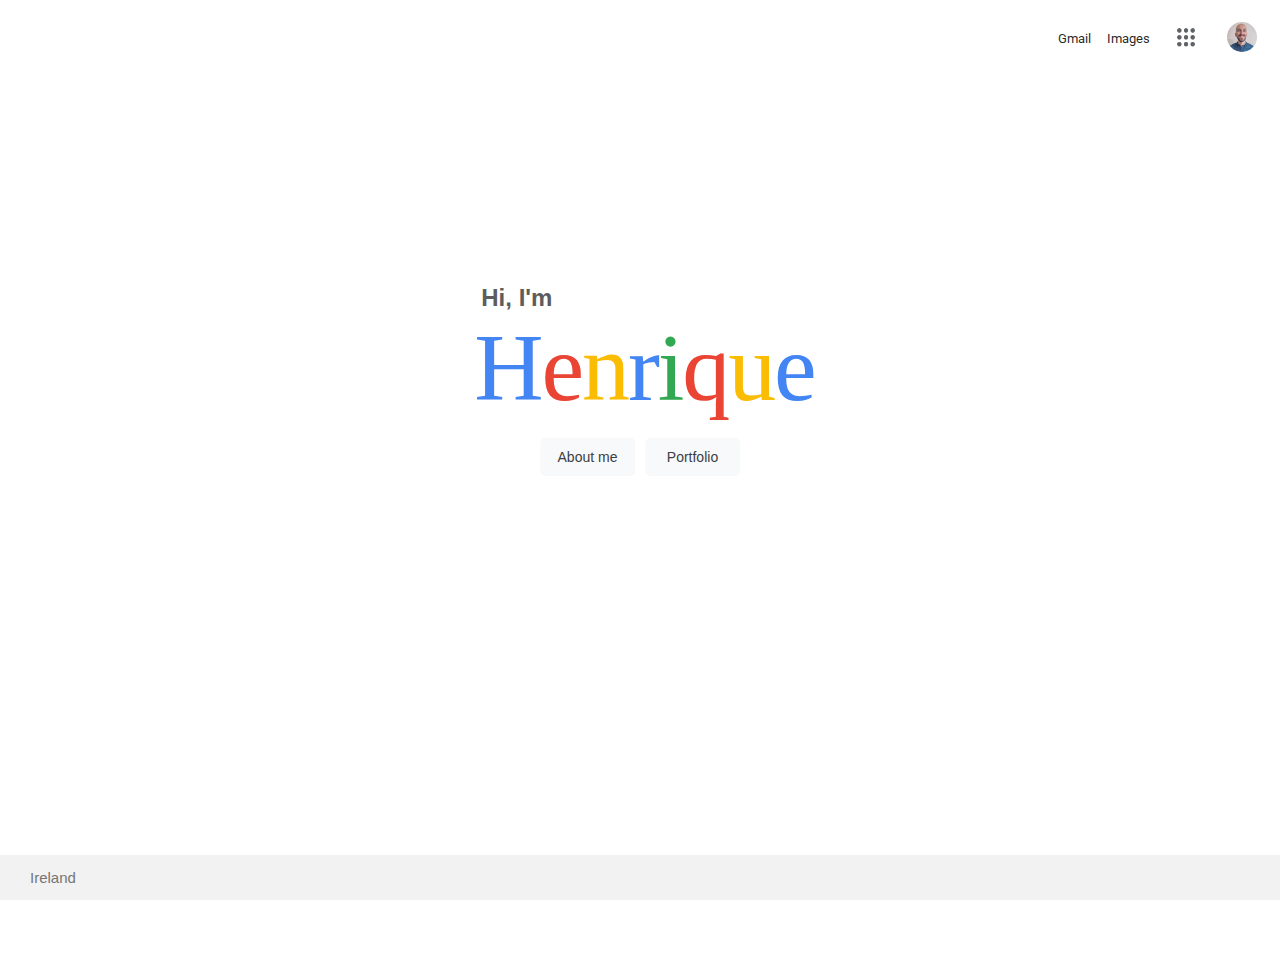
==== index.html @ d613e115 "Complete navbar for small screens on index page" ====
<!DOCTYPE html>
<html lang="en">
<head>
    <meta charset="UTF-8">
    <meta name="viewport" content="width=device-width, initial-scale=1.0">
    <meta http-equiv="X-UA-Compatible" content="ie=edge">
    <meta name="description" content="A website to show my coding abilities and creativity">
    <link rel="stylesheet" href="assets/css/style.css" type="text/css">
    <link rel="preconnect" href="https://fonts.gstatic.com">
    <link href="https://fonts.googleapis.com/css2?family=Roboto&display=swap" rel="stylesheet">
    <link rel="stylesheet" href="https://cdnjs.cloudflare.com/ajax/libs/font-awesome/5.15.1/css/all.min.css"  integrity="sha512-+4zCK9k+qNFUR5X+cKL9EIR+ZOhtIloNl9GIKS57V1MyNsYpYcUrUeQc9vNfzsWfV28IaLL3i96P9sdNyeRssA==" crossorigin="anonymous" type="text/css" />
    <title>Google CV</title>
</head>
<body>

    <div class="container-navbar">
        <div class="burguer">
            <div></div>
            <div></div>
            <div></div>
        </div>
        <ul>
            <li><a class="display-none-s" href="mailto:henrique.peeroni@gmail.com?subject=I want to hire you">Gmail</a></li>
            <li><a class="display-none-s" href="https://www.google.ie/imghp?hl=en&ogbl">Images</a></li>
            <li class="image-list"><a><img class="app-image" src="assets/media/apps.png" alt="Apps icon"></a></li>
            <li class="image-list"><a href=""><img class="profile-image" src="assets/media/profile.png" alt="Profile picture"></a></li>
        </ul>
    </div>

    <!-- Navbar smallscreens -->
    <nav class="navbar">
        <ul>
            <li>
                <a href="index.html">
                    <h3>
                        <span class="blue-letter">H</span>
                        <span class="red-letter">e</span>
                        <span class="yellow-letter">n</span>
                        <span class="blue-letter">r</span>
                        <span class="green-letter">i</span>
                        <span class="red-letter">q</span>
                        <span class="yellow-letter">u</span>
                        <span class="blue-letter">e</span>
                    </h3>
            </a>
            </li>
            <li>
                <button>
                    <img class="google-icon" src="assets/media/icons/google-icon.svg" alt="Profile Image">
                    Get the app</button>
            </li>
            <li><a href=""><i class="fas fa-home"></i>Home</a></li>
            <li><a href=""><i class="fas fa-history"></i>Search History</a></li>
            <li><a href=""><i class="fas fa-bookmark"></i>Collections</a></li>
            <li><a href=""><i class="fas fa-cog"></i>Settings</a></li>
            <li><a href=""><i class="fas fa-user-shield"></i>Your data in Search</a></li>
            <li><a href=""><i class="fas fa-eye-slash"></i>Hide explicit results</a></li>
            <li><a href=""><i class="fas fa-search"></i>How Search workd</a></li>
            <li><a href=""><i class="fas fa-question-circle"></i>Help</a></li>
            <li><i class="fas fa-exclamation-circle"></i><a href="mailto:henrique.peeroni@gmail.com?subject=Feedback about Google-CV website">Send feedback</a></li>
        </ul>

    </nav>

    <section>
        <div class="container-greeting">
            <div class="gretting">
                <div>
                    <h2>Hi, I'm</h2>
                    <h1>
                        <span class="blue-letter">H</span>
                        <span class="red-letter">e</span>
                        <span class="yellow-letter">n</span>
                        <span class="blue-letter">r</span>
                        <span class="green-letter">i</span>
                        <span class="red-letter">q</span>
                        <span class="yellow-letter">u</span>
                        <span class="blue-letter">e</span>
                    </h1>
                </div>
                <div class="container-buttons">
                    <a href="about.html">About me</a>
                    <a href="portfolio.html">Portfolio</a>
                </div>
            </div>
        </div>
    </section>

    <div class="modal-container">
        <div class="modal-icons">
            <!-- All the icons were took from https://www.flaticon.com/packs/google-2?k=1613335533292 -->
            <div>
                <img class="app-image" src="assets/media/profile.png" alt="Profile Image">
                <p>Account</p>
            </div>
            <div>
                <img src="assets/media/icons/search.svg" alt="Search Icon">
                <p>Search</p>
            </div>
            <div>
                <img src="assets/media/icons/business.svg" alt="Business Icon">
                <p>Business</p>
            </div>
            <div>
                <img src="assets/media/icons/maps.svg" alt="Maps Icon">
                <p>Maps</p>
            </div>
            <div>
                <img src="assets/media/icons/youtube.svg" alt="YouTube Icon">
                <p>YouTube</p>
            </div>
            <div>
                <img src="assets/media/icons/adwords.svg" alt="Adwords Icon">
                <p>Adwords</p>
            </div>
            <div>
                <img src="assets/media/icons/news.svg" alt="News Icon">
                <p>News</p>
            </div>
            <div>
                <img src="assets/media/icons/gmail.svg" alt="Gmail Icon">
                <p>Gmail</p>
            </div>
            <div>
                <img src="assets/media/icons/sheets.svg" alt="Sheets Icon">
                <p>Sheets</p>
            </div>
            <div>
                <img src="assets/media/icons/account.svg" alt="Contacts Icon">
                <p>Contacts</p>
            </div>
            <div>
                <img src="assets/media/icons/drive.svg" alt="Drive Icon">
                <p>Drive</p>
            </div>
            <div>
                <img src="assets/media/icons/calendar.svg" alt="Calender Icon">
                <p>Calender</p>
            </div>
            <div>
                <img src="assets/media/icons/translate.svg" alt="Translate Icon">
                <p>Translate</p>
            </div>
            <div>
                <img src="assets/media/icons/photos.svg" alt="Photos Icon">
                <p>Photos</p>
            </div>
            <div>
                <img src="assets/media/icons/slides.svg" alt="Slides Icon">
                <p>Slides</p>
            </div>
        </div>   
    </div>

    <footer>
        <div class="footer-container">
            <p>Ireland</p>
            <ul>
                <li><a href="https://github.com/henriqueperoni" target="_blank"><i class="fab fa-github"></i></a></li>
                <li><a href="https://www.linkedin.com/in/henriqueperoni/" target="_blank"><i class="fab fa-linkedin"></i></a></li>
            </ul>
        </div>
    </footer>

    <script src="assets/js/script.js"></script>
    
</body>
</html>
---- assets/css/style.css ----
* {
    margin: 0;
    padding: 0;
    box-sizing: border-box;
}

body {
    font-family: arial, sans-serif;
}

section {
    position: absolute;
    min-height: 100vh;
}

/*------ NAVBAR ------*/

.container-navbar {
    display: flex;
    justify-content: flex-end;
    align-items: center;
}

.container-navbar ul {
    display: flex;
    margin: 10px;
}

.container-navbar li {
    list-style: none;
    margin: 8px;
    display: flex;
    align-items: center;
}

.container-navbar a {
    text-decoration: none;
    font-family: 'Roboto', sans-serif;
    font-size: 13px;
    color: rgba(0,0,0,0.87);
}

.app-image {
    width: 20px;
    height: 20px;
    margin: 0 auto;
}

.profile-image {
    width: 30px;
    height: 30px;
    border-radius: 50%;
}

.container-navbar a:hover {
    text-decoration: underline;
}

.image-list,
.footer-container li {
    list-style: none;
    width: 40px;
    height: 40px;
    margin: 0 5px;
    display: flex;
    justify-content: center;
    align-items: center;
}

.image-list:hover,
.footer-container li:hover {
    background: rgba(129, 126, 126, 0.1);
    border-radius: 50%;
    cursor: pointer;
}

/*------ NAME SECTION ------*/
.container-greeting {
    position: relative;
    width: 100vw;
    height: 100vh;
}

.gretting {
    position: absolute;
    left: 50%;
    top: 30%;
    transform: translate(-50%, -30%);
}

.gretting h1 {
    width: fit-content;
    margin: 0 auto;
}

.gretting h2 {
    color: #5d5d5d;
    padding-left: 7px;
}

.gretting h1 span {
     letter-spacing: -11px;
     font-size: 6rem;
     font-family: Futura;
     font-weight: 300;
}

.blue-letter {
    color: #4285f3;
}

.red-letter {
    color: #ea4435;
}

.yellow-letter {
    color: #fbbd04;
}

.green-letter {
    color: #33a852;
}

.container-buttons {
    margin: 10px;
    display: flex;
    justify-content: center;
}

.container-buttons a {
    display: flex;
    justify-content: center;
    font-family: arial,sans-serif;
    font-size: 14px;
    background-color: #f8f9fa;
    color: #3c4043;
    margin: 5px;
    padding: 10px 15px;
    border: 1px solid #f8f9fa;
    border-radius: 5px;
    min-width: 95px;
    outline: none;
    text-decoration: none;
    cursor: pointer;
}

.container-buttons a:hover {
    border: 1px solid #d8d8d8;
    box-shadow: 0px 1px 2px 0px rgba(0,0,0,0.1)
}

/*------ FOOTER ------*/

footer {
    position: fixed;
    bottom: 0;
    background: #f2f2f2;
    height: 45px;
    width: 100%;
}

.footer-container {
    display: flex;
    justify-content: space-between;
    align-items: center;
    height: 100%;
    padding: 0 30px;
}

.footer-container p {
    color: #767676;
    font-size: 15px;
    font-weight: 300;
}

.footer-container ul {
    display: flex;
}

.footer-container li {
    list-style: none;
    width: 40px;
    height: 40px;
    display: flex;
    justify-content: center;
    align-items: center;
}

.footer-container a {
    text-decoration: none;
    font-size: 25px;
    color: #3c4043;
    margin: 5px;
}

/*------------ PORTFOLIO PAGE ------------*/
/*------ NAVBAR ------*/

header {
    margin-top: 10px;
}

.container-navbar > a {
     letter-spacing: -2px;
     font-family: Futura;
     position: absolute;
     left: 30px;
     text-decoration: none !important;
}

.fake-input {
    display: flex;
    justify-content: space-between;
    align-items: center;
    position: absolute;
    left: 170px;
    width: 700px;
    height: 45px;
    border: 1px solid #e1e4e7;
    border-radius: 25px;
}

.fake-input:hover {
    box-shadow: 0px 2px 5px 0px rgb(0 0 0 / 10%);
}

.fake-input p {
    padding-left: 25px;
}

.fake-input img {
    width: 15px;
    cursor: pointer;
}

.input-icons {
    display: flex;
    align-items: center;
    padding-right: 25px;
}

.input-icons * {
    margin-left: 16px;
}

.input-icons i {
    color: #80868a;
    font-size: 20px;
}

.bar {
    width: 1px !important;
    height: 22px;
}

.ruler {
    margin-bottom: -5px;
    border-bottom: 0.1em solid #eff0f1;
}

.ruler img {
    padding-left: 160px;
    margin-bottom: -5px;
}

/* Navbar small screens */

.navbar {
    position: absolute;
    top: 0;
    left: 0;
    height: 100vh;
    width: 280px;
    background: #fff;
    transform: translateX(-100%);
    z-index: 20;
    transition: transform 0.5s ease-in;
}

.nav-active {
    transform: translateX(0%);
}

.navbar h3 {
    letter-spacing: -2px;
    font-size: 1.3rem;
}

.navbar button {
    color: #fff;
    background: #1d72e7;
    height: 36px;
    width: 210px;
    border: none;
    border-radius: 24px;
    position: relative;
}

.google-icon {
    width: 24px;
    height: 24px;
    padding: 4px;
    background: #fff;
    border-radius: 50%;
    left: 5px;
    top: 50%;
    transform: translatey(-50%);
    position: absolute;
}

.navbar li {
    font-family: 'Roboto', sans-serif;
    font-size: 14px;
    color: #757575;
    padding: 12px;
}

.navbar li a {
    text-decoration: none;
    color: #757575;
}

.navbar i {
    font-size: 16px;
    padding-right: 17px;
}



/*------ PORTFOLIO RESULTS ------*/
.container-results {
    display: flex;
}

.search-results {
    padding-left: 180px;
}

.search-results > p {
    font-size: 14px;
    color: #70757a;
    padding: 18px 0;
}

.results-list {
    margin-bottom: 20px;
}

.results-list h4 {
    font-size: 14px;
    font-weight: 400;
    color: #202225;
    padding: 8px 0;
}

.results-list h3 {
    font-size: 20px;
    font-weight: 400;
    padding: 0;
}

.results-list p {
    color: #70757a;
    font-size: 14px;
    line-height: 18px;
    max-width: 560px;
    padding-top: 5px;
}
.results-box {
    width: 491px;
    height: fit-content;
    margin-left: 80px;
    border: 0.1em solid #eff0f1;
    border-radius: 7px;
}

.results-images {
    display: flex;
}

.results-images img{
    border-radius: 7px;
    max-width: 208px;
    object-fit: cover;
}

.results-intro  {
    padding: 16px;
    border-bottom: 0.1em solid #eff0f1;
}

.results-intro h2 {
    font-size: 26px;
    font-family: 'Open Sans', sans-serif;
    padding-bottom: 2px;
}

.results-intro h4 {
    font-size: 14px;
    font-weight: normal;
    color: #70757a;
}

.results-main {
    padding: 16px;
}

.results-main p {
    font-size: 14px;
    font-weight: normal;
    color: #4d5156;
    padding-bottom: 10px;
    line-height: 18px;
}

.results-main p strong {
    color: #202124;
}

/*------ MODAL ------*/
.modal-container {
    position: fixed;
    top: 0;
    left: 0;
    width: 100vw;
    height: 100vh;
    background: transparent;
    display: none;
}

.modal-container.show-modal {
    display: flex;
}

.modal-icons {
    width: 305px;
    height: 390px;
    background: #fff;
    border-radius: 7px;
    box-shadow: 0px 1px 4px 2px rgb(0 0 0 / 30%);
    position: absolute;
    right: 15px;
    top: 55px;
    display: flex;
    flex-wrap: wrap;
    overflow-y: scroll;
    z-index: 5;
}

.modal-icons div {
    width: 80px;
    height: 80px;
    margin: 8px;
    display: grid;
    justify-content: center;
    align-items: center;
    cursor: pointer;
}

.modal-icons div:hover {
    background: #E8F0FE;
    border-radius: 10px;
}

.modal-icons img {
    width: 30px;
    height: 30px;
    margin: 0 auto;
}

.modal-icons p {
    font-family: "Roboto", sans-serif;
    font-size: 14px;
    color: #202124;
    margin: 0 auto;
}

.move-modal {
    margin: 10px 10px 0 0;
}


/*------ MEDIA QUERIES ------*/

@media screen and (min-width: 576px) {
    .display-none-m {
        display: none;
    }
}

@media screen and (max-width: 576px) {
    .display-none-s {
        display: none;
    }

    .burguer {
        display: block;
        position: absolute;
        left: 5px;
    }

    .burguer div {
        width: 17px;
        height: 2px;
        background-color: #707579;
        margin: 3px;
    }

    .container-navbar ul {
        margin: 5px 0;
    }
    .gretting h1 span {
        letter-spacing: -9px;
        font-size: 3.5rem;
    }

    .gretting h2 {
        padding-left: 14px;
        font-size: 20px;
    }

    .container-navbar > a {
        left: 50%;
        transform: translateX(-50%);
    }

    .fake-input {
        position: unset;
        width: 95%;
        margin: 0 auto;
    }

    .search-results {
        padding: 0;
    }

    .results-list {
        padding: 0 8px;
    }

    .search-items {
        font-family: 'Roboto', sans-serif;
        font-size: 14px;
        color: #757575;
        display: flex;
        justify-content: space-between;
        padding: 5px;
    }

    .search-items :first-child {
        color: #000;
        font-weight: 500;
        border-bottom: 2px solid #000;
    }

    .ruler {
        border-bottom: 5px solid #f0f3f4;
    }

    .results-intro {
        border-bottom: 5px solid #f0f3f4;   
    }

    .input-icons {
        padding-right: 15px;
    }


}
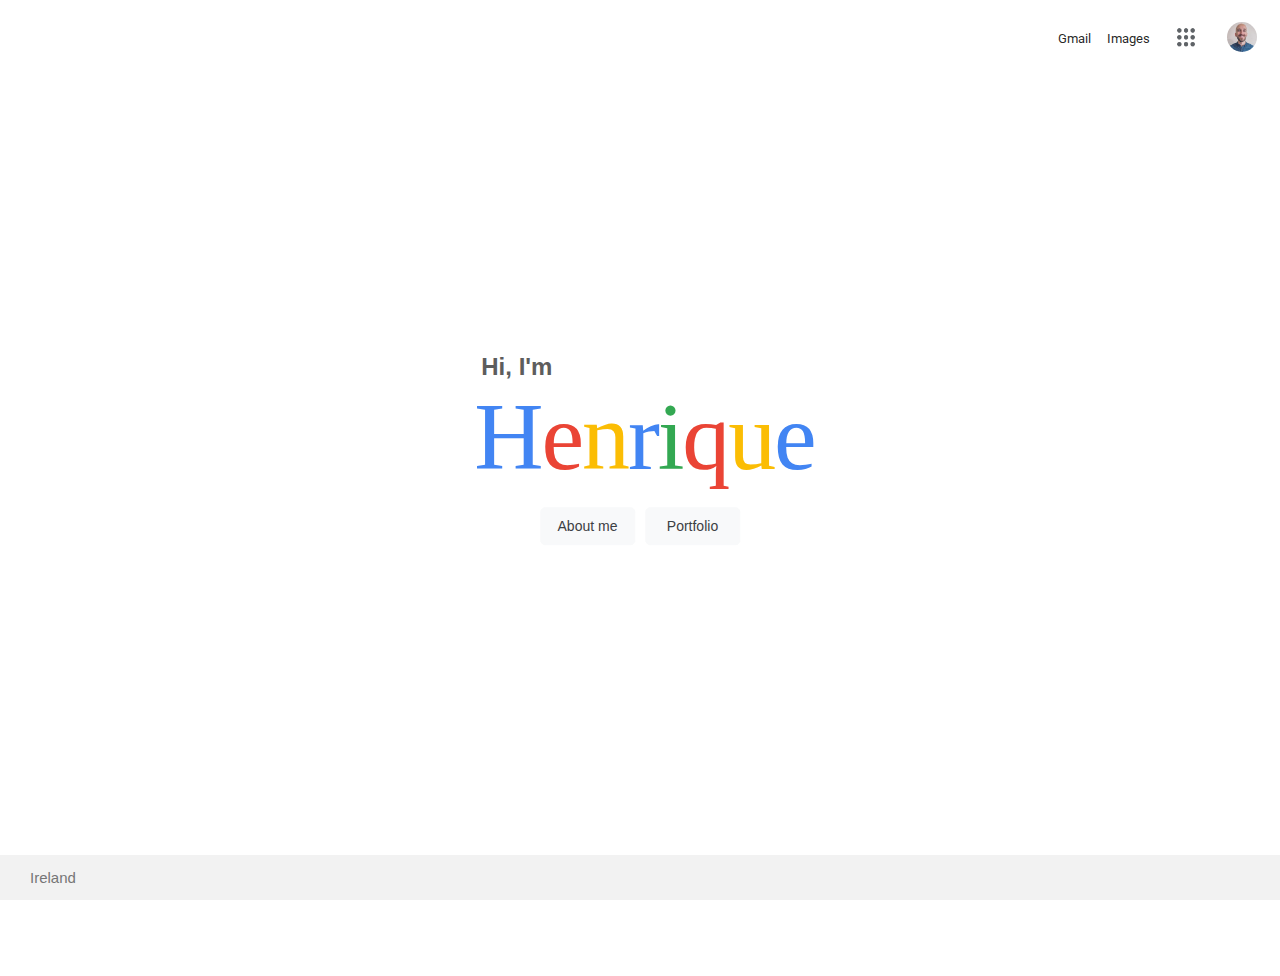
==== commit 14001210: "Fix navbar bug" ====
--- a/index.html
+++ b/index.html
@@ -28,6 +28,7 @@
     </div>
 
     <!-- Navbar smallscreens -->
+    <div class="slider">
     <nav class="navbar">
         <ul>
             <li>
@@ -49,18 +50,18 @@
                     <img class="google-icon" src="assets/media/icons/google-icon.svg" alt="Profile Image">
                     Get the app</button>
             </li>
-            <li><a href=""><i class="fas fa-home"></i>Home</a></li>
-            <li><a href=""><i class="fas fa-history"></i>Search History</a></li>
-            <li><a href=""><i class="fas fa-bookmark"></i>Collections</a></li>
-            <li><a href=""><i class="fas fa-cog"></i>Settings</a></li>
-            <li><a href=""><i class="fas fa-user-shield"></i>Your data in Search</a></li>
-            <li><a href=""><i class="fas fa-eye-slash"></i>Hide explicit results</a></li>
-            <li><a href=""><i class="fas fa-search"></i>How Search workd</a></li>
-            <li><a href=""><i class="fas fa-question-circle"></i>Help</a></li>
+            <li><a href="index.html"><i class="fas fa-home"></i>Home</a></li>
+            <li><a href="https://myactivity.google.com/item?utm_source=google&hl=en-IE&sa=X&ved=0ahUKEwi1rImujOzuAhUAQhUIHfltCUoQsLsECAY&pli=1&restrict=search"><i class="fas fa-history"></i>Search History</a></li>
+            <li><a href="https://www.google.com/save?hl=en-IE&sa=X&ved=0ahUKEwi1rImujOzuAhUAQhUIHfltCUoQnpcCCAc"><i class="fas fa-bookmark"></i>Collections</a></li>
+            <li><a href="https://www.google.com/preferences?hl=en-IE&sa=X&ved=0ahUKEwiiy6bXqezuAhUIUhUIHQnzAp0Qn5cCCAg"><i class="fas fa-cog"></i>Settings</a></li>
+            <li><a href="https://myactivity.google.com/privacyadvisor/search?utm_source=googlemenu&sa=X&ved=0ahUKEwiiy6bXqezuAhUIUhUIHQnzAp0Qp9gDCAk&pli=1"><i class="fas fa-user-shield"></i>Your data in Search</a></li>
+            <li><a href="https://www.google.com/safesearch?hl=en-IE&prev=https://www.google.com/&sa=X&ved=0ahUKEwjfjILjqezuAhVSRxUIHUwzCxQQkqkxCAo"><i class="fas fa-eye-slash"></i>Hide explicit results</a></li>
+            <li><a href="https://www.google.com/search/howsearchworks/"><i class="fas fa-search"></i>How Search workd</a></li>
+            <li><a href="https://support.google.com/websearch/?visit_id=637490039293134150-1014534305&hl=en-IE&rd=2#topic=3378866"><i class="fas fa-question-circle"></i>Help</a></li>
             <li><i class="fas fa-exclamation-circle"></i><a href="mailto:henrique.peeroni@gmail.com?subject=Feedback about Google-CV website">Send feedback</a></li>
         </ul>
-
     </nav>
+    </div>
 
     <section>
         <div class="container-greeting">
--- a/assets/css/style.css
+++ b/assets/css/style.css
@@ -6,11 +6,6 @@
 
 body {
     font-family: arial, sans-serif;
-}
-
-section {
-    position: absolute;
-    min-height: 100vh;
 }
 
 /*------ NAVBAR ------*/
@@ -84,8 +79,8 @@
 .gretting {
     position: absolute;
     left: 50%;
-    top: 30%;
-    transform: translate(-50%, -30%);
+    top: 40%;
+    transform: translate(-50%, -40%);
 }
 
 .gretting h1 {
@@ -264,7 +259,6 @@
 }
 
 /* Navbar small screens */
-
 .navbar {
     position: absolute;
     top: 0;
@@ -272,6 +266,15 @@
     height: 100vh;
     width: 280px;
     background: #fff;
+}
+
+.slider {
+    width: 100vw;
+    height: 100vh;
+    background-color: rgba(0,0,0,0.40);
+    position: absolute;
+    top: 0;
+    left: 0;
     transform: translateX(-100%);
     z-index: 20;
     transition: transform 0.5s ease-in;
@@ -497,6 +500,7 @@
         display: block;
         position: absolute;
         left: 5px;
+        z-index: 9;
     }
 
     .burguer div {
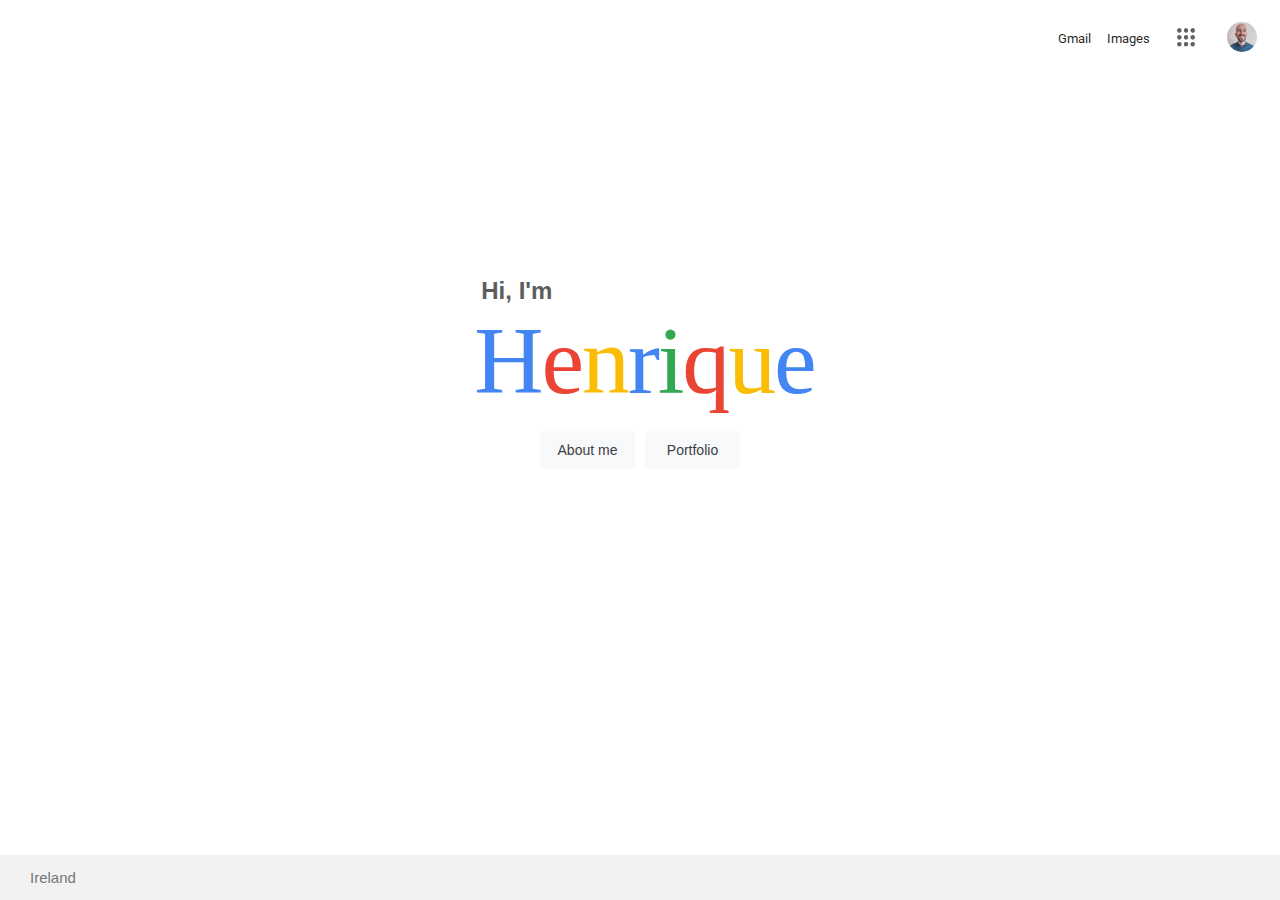
==== commit 12c2d8ca: "Add navbar for small screens to about and portfolio page" ====
--- a/index.html
+++ b/index.html
@@ -29,38 +29,38 @@
 
     <!-- Navbar smallscreens -->
     <div class="slider">
-    <nav class="navbar">
-        <ul>
-            <li>
-                <a href="index.html">
-                    <h3>
-                        <span class="blue-letter">H</span>
-                        <span class="red-letter">e</span>
-                        <span class="yellow-letter">n</span>
-                        <span class="blue-letter">r</span>
-                        <span class="green-letter">i</span>
-                        <span class="red-letter">q</span>
-                        <span class="yellow-letter">u</span>
-                        <span class="blue-letter">e</span>
-                    </h3>
-            </a>
-            </li>
-            <li>
-                <button>
-                    <img class="google-icon" src="assets/media/icons/google-icon.svg" alt="Profile Image">
-                    Get the app</button>
-            </li>
-            <li><a href="index.html"><i class="fas fa-home"></i>Home</a></li>
-            <li><a href="https://myactivity.google.com/item?utm_source=google&hl=en-IE&sa=X&ved=0ahUKEwi1rImujOzuAhUAQhUIHfltCUoQsLsECAY&pli=1&restrict=search"><i class="fas fa-history"></i>Search History</a></li>
-            <li><a href="https://www.google.com/save?hl=en-IE&sa=X&ved=0ahUKEwi1rImujOzuAhUAQhUIHfltCUoQnpcCCAc"><i class="fas fa-bookmark"></i>Collections</a></li>
-            <li><a href="https://www.google.com/preferences?hl=en-IE&sa=X&ved=0ahUKEwiiy6bXqezuAhUIUhUIHQnzAp0Qn5cCCAg"><i class="fas fa-cog"></i>Settings</a></li>
-            <li><a href="https://myactivity.google.com/privacyadvisor/search?utm_source=googlemenu&sa=X&ved=0ahUKEwiiy6bXqezuAhUIUhUIHQnzAp0Qp9gDCAk&pli=1"><i class="fas fa-user-shield"></i>Your data in Search</a></li>
-            <li><a href="https://www.google.com/safesearch?hl=en-IE&prev=https://www.google.com/&sa=X&ved=0ahUKEwjfjILjqezuAhVSRxUIHUwzCxQQkqkxCAo"><i class="fas fa-eye-slash"></i>Hide explicit results</a></li>
-            <li><a href="https://www.google.com/search/howsearchworks/"><i class="fas fa-search"></i>How Search workd</a></li>
-            <li><a href="https://support.google.com/websearch/?visit_id=637490039293134150-1014534305&hl=en-IE&rd=2#topic=3378866"><i class="fas fa-question-circle"></i>Help</a></li>
-            <li><i class="fas fa-exclamation-circle"></i><a href="mailto:henrique.peeroni@gmail.com?subject=Feedback about Google-CV website">Send feedback</a></li>
-        </ul>
-    </nav>
+        <nav class="navbar">
+            <ul>
+                <li>
+                    <a href="index.html">
+                        <h3>
+                            <span class="blue-letter">H</span>
+                            <span class="red-letter">e</span>
+                            <span class="yellow-letter">n</span>
+                            <span class="blue-letter">r</span>
+                            <span class="green-letter">i</span>
+                            <span class="red-letter">q</span>
+                            <span class="yellow-letter">u</span>
+                            <span class="blue-letter">e</span>
+                        </h3>
+                </a>
+                </li>
+                <li>
+                    <button>
+                        <img class="google-icon" src="assets/media/icons/google-icon.svg" alt="Profile Image">
+                        Get the app</button>
+                </li>
+                <li><a href="index.html"><i class="fas fa-home"></i>Home</a></li>
+                <li><a href="https://myactivity.google.com/item?utm_source=google&hl=en-IE&sa=X&ved=0ahUKEwi1rImujOzuAhUAQhUIHfltCUoQsLsECAY&pli=1&restrict=search"><i class="fas fa-history"></i>Search History</a></li>
+                <li><a href="https://www.google.com/save?hl=en-IE&sa=X&ved=0ahUKEwi1rImujOzuAhUAQhUIHfltCUoQnpcCCAc"><i class="fas fa-bookmark"></i>Collections</a></li>
+                <li><a href="https://www.google.com/preferences?hl=en-IE&sa=X&ved=0ahUKEwiiy6bXqezuAhUIUhUIHQnzAp0Qn5cCCAg"><i class="fas fa-cog"></i>Settings</a></li>
+                <li><a href="https://myactivity.google.com/privacyadvisor/search?utm_source=googlemenu&sa=X&ved=0ahUKEwiiy6bXqezuAhUIUhUIHQnzAp0Qp9gDCAk&pli=1"><i class="fas fa-user-shield"></i>Your data in Search</a></li>
+                <li><a href="https://www.google.com/safesearch?hl=en-IE&prev=https://www.google.com/&sa=X&ved=0ahUKEwjfjILjqezuAhVSRxUIHUwzCxQQkqkxCAo"><i class="fas fa-eye-slash"></i>Hide explicit results</a></li>
+                <li><a href="https://www.google.com/search/howsearchworks/"><i class="fas fa-search"></i>How Search workd</a></li>
+                <li><a href="https://support.google.com/websearch/?visit_id=637490039293134150-1014534305&hl=en-IE&rd=2#topic=3378866"><i class="fas fa-question-circle"></i>Help</a></li>
+                <li><i class="fas fa-exclamation-circle"></i><a href="mailto:henrique.peeroni@gmail.com?subject=Feedback about Google-CV website">Send feedback</a></li>
+            </ul>
+        </nav>
     </div>
 
     <section>
--- a/assets/css/style.css
+++ b/assets/css/style.css
@@ -70,11 +70,11 @@
 }
 
 /*------ NAME SECTION ------*/
-.container-greeting {
+/* .container-greeting {
     position: relative;
     width: 100vw;
     height: 100vh;
-}
+} */
 
 .gretting {
     position: absolute;
@@ -532,6 +532,7 @@
         position: unset;
         width: 95%;
         margin: 0 auto;
+        margin-bottom: 15px;
     }
 
     .search-results {
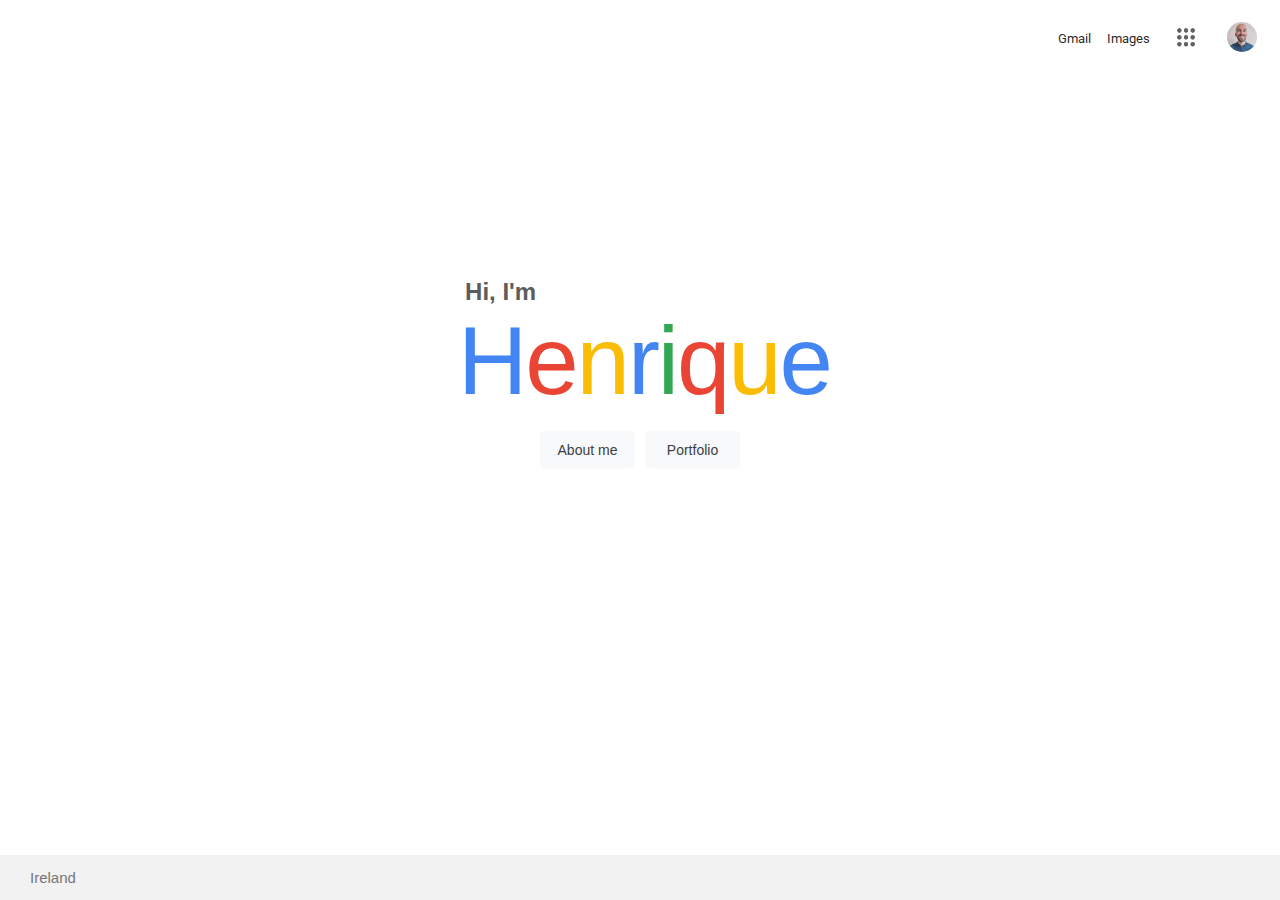
==== commit 42fd85f9: "Add favicon" ====
--- a/index.html
+++ b/index.html
@@ -1,39 +1,107 @@
 <!DOCTYPE html>
 <html lang="en">
-<head>
-    <meta charset="UTF-8">
-    <meta name="viewport" content="width=device-width, initial-scale=1.0">
-    <meta http-equiv="X-UA-Compatible" content="ie=edge">
-    <meta name="description" content="A website to show my coding abilities and creativity">
-    <link rel="stylesheet" href="assets/css/style.css" type="text/css">
-    <link rel="preconnect" href="https://fonts.gstatic.com">
-    <link href="https://fonts.googleapis.com/css2?family=Roboto&display=swap" rel="stylesheet">
-    <link rel="stylesheet" href="https://cdnjs.cloudflare.com/ajax/libs/font-awesome/5.15.1/css/all.min.css"  integrity="sha512-+4zCK9k+qNFUR5X+cKL9EIR+ZOhtIloNl9GIKS57V1MyNsYpYcUrUeQc9vNfzsWfV28IaLL3i96P9sdNyeRssA==" crossorigin="anonymous" type="text/css" />
-    <title>Google CV</title>
-</head>
-<body>
-
-    <div class="container-navbar">
-        <div class="burguer">
-            <div></div>
-            <div></div>
-            <div></div>
+    <head>
+        <meta charset="UTF-8" />
+        <meta name="viewport" content="width=device-width, initial-scale=1.0" />
+        <meta http-equiv="X-UA-Compatible" content="ie=edge" />
+        <meta name="description" content="A website to show my coding abilities, creativity and desire to work on Google" />
+        <link rel="shortcut icon" type="image/png" href="assets/media/favicon.svg" />
+        <link rel="stylesheet" href="assets/css/style.css" type="text/css" />
+        <link rel="preconnect" href="https://fonts.gstatic.com" />
+        <link href="https://fonts.googleapis.com/css2?family=Roboto:wght@400;500;600;700&display=swap" rel="stylesheet" />
+        <link
+            rel="stylesheet"
+            href="https://cdnjs.cloudflare.com/ajax/libs/font-awesome/5.15.1/css/all.min.css"
+            integrity="sha512-+4zCK9k+qNFUR5X+cKL9EIR+ZOhtIloNl9GIKS57V1MyNsYpYcUrUeQc9vNfzsWfV28IaLL3i96P9sdNyeRssA=="
+            crossorigin="anonymous"
+            type="text/css"
+        />
+        <title>Google CV</title>
+    </head>
+    <body>
+
+        <!-- Navigation bar -->
+        <div class="container-navbar">
+            <div class="burguer">
+                <div></div>
+                <div></div>
+                <div></div>
+            </div>
+            <ul class="ul-images display-none-m">
+                <li class="uppercase selected-blue">All</li>
+                <li class="uppercase"><a id="anchor-image" href="images.html">Images</a></li>
+            </ul>
+            <ul>
+                <li class="display-none-s"><a href="mailto:henrique.peeroni@gmail.com?subject=You are hired">Gmail</a></li>
+                <li class="display-none-s"><a href="images.html">Images</a></li>
+                <li class="image-list display-none-s">
+                    <a><img class="app-image" src="assets/media/apps.png" alt="Apps icon" /></a>
+                </li>
+                <li class="image-list">
+                    <a href=""><img class="profile-image" src="assets/media/profile.png" alt="Profile picture" /></a>
+                </li>
+            </ul>
         </div>
-        <ul>
-            <li><a class="display-none-s" href="mailto:henrique.peeroni@gmail.com?subject=I want to hire you">Gmail</a></li>
-            <li><a class="display-none-s" href="https://www.google.ie/imghp?hl=en&ogbl">Images</a></li>
-            <li class="image-list"><a><img class="app-image" src="assets/media/apps.png" alt="Apps icon"></a></li>
-            <li class="image-list"><a href=""><img class="profile-image" src="assets/media/profile.png" alt="Profile picture"></a></li>
-        </ul>
-    </div>
-
-    <!-- Navbar smallscreens -->
-    <div class="slider">
-        <nav class="navbar">
-            <ul>
-                <li>
-                    <a href="index.html">
-                        <h3>
+
+        <!-- Navbar smallscreens -->
+        <div class="slider">
+            <nav class="navbar">
+                <ul>
+                    <li>
+                        <a href="index.html">
+                            <h3>
+                                <span class="blue-letter">H</span>
+                                <span class="red-letter">e</span>
+                                <span class="yellow-letter">n</span>
+                                <span class="blue-letter">r</span>
+                                <span class="green-letter">i</span>
+                                <span class="red-letter">q</span>
+                                <span class="yellow-letter">u</span>
+                                <span class="blue-letter">e</span>
+                            </h3>
+                        </a>
+                    </li>
+                    <li>
+                        <button>
+                            <img class="google-icon" src="assets/media/icons/google-icon.svg" alt="Profile Image" />
+                            Get the app
+                        </button>
+                    </li>
+                    <li>
+                        <a href="index.html"><i class="fas fa-home"></i>Home</a>
+                    </li>
+                    <li>
+                        <a href="https://myactivity.google.com/item?utm_source=google&hl=en-IE&sa=X&ved=0ahUKEwi1rImujOzuAhUAQhUIHfltCUoQsLsECAY&pli=1&restrict=search"><i class="fas fa-history"></i>Search History</a>
+                    </li>
+                    <li>
+                        <a href="https://www.google.com/save?hl=en-IE&sa=X&ved=0ahUKEwi1rImujOzuAhUAQhUIHfltCUoQnpcCCAc"><i class="fas fa-bookmark"></i>Collections</a>
+                    </li>
+                    <li>
+                        <a href="https://www.google.com/preferences?hl=en-IE&sa=X&ved=0ahUKEwiiy6bXqezuAhUIUhUIHQnzAp0Qn5cCCAg"><i class="fas fa-cog"></i>Settings</a>
+                    </li>
+                    <li>
+                        <a href="https://myactivity.google.com/privacyadvisor/search?utm_source=googlemenu&sa=X&ved=0ahUKEwiiy6bXqezuAhUIUhUIHQnzAp0Qp9gDCAk&pli=1"><i class="fas fa-user-shield"></i>Your data in Search</a>
+                    </li>
+                    <li>
+                        <a href="https://www.google.com/safesearch?hl=en-IE&prev=https://www.google.com/&sa=X&ved=0ahUKEwjfjILjqezuAhVSRxUIHUwzCxQQkqkxCAo"><i class="fas fa-eye-slash"></i>Hide explicit results</a>
+                    </li>
+                    <li>
+                        <a href="https://www.google.com/search/howsearchworks/"><i class="fas fa-search"></i>How Search workd</a>
+                    </li>
+                    <li>
+                        <a href="https://support.google.com/websearch/?visit_id=637490039293134150-1014534305&hl=en-IE&rd=2#topic=3378866"><i class="fas fa-question-circle"></i>Help</a>
+                    </li>
+                    <li><i class="fas fa-exclamation-circle"></i><a href="mailto:henrique.peeroni@gmail.com?subject=Feedback about Google-CV website">Send feedback</a></li>
+                </ul>
+            </nav>
+        </div>
+
+        <section>
+            <div class="container-greeting">
+                <div class="gretting">
+                    <div>
+                        <h2>Hi, I'm</h2>
+                        <h1>
                             <span class="blue-letter">H</span>
                             <span class="red-letter">e</span>
                             <span class="yellow-letter">n</span>
@@ -42,128 +110,98 @@
                             <span class="red-letter">q</span>
                             <span class="yellow-letter">u</span>
                             <span class="blue-letter">e</span>
-                        </h3>
-                </a>
-                </li>
-                <li>
-                    <button>
-                        <img class="google-icon" src="assets/media/icons/google-icon.svg" alt="Profile Image">
-                        Get the app</button>
-                </li>
-                <li><a href="index.html"><i class="fas fa-home"></i>Home</a></li>
-                <li><a href="https://myactivity.google.com/item?utm_source=google&hl=en-IE&sa=X&ved=0ahUKEwi1rImujOzuAhUAQhUIHfltCUoQsLsECAY&pli=1&restrict=search"><i class="fas fa-history"></i>Search History</a></li>
-                <li><a href="https://www.google.com/save?hl=en-IE&sa=X&ved=0ahUKEwi1rImujOzuAhUAQhUIHfltCUoQnpcCCAc"><i class="fas fa-bookmark"></i>Collections</a></li>
-                <li><a href="https://www.google.com/preferences?hl=en-IE&sa=X&ved=0ahUKEwiiy6bXqezuAhUIUhUIHQnzAp0Qn5cCCAg"><i class="fas fa-cog"></i>Settings</a></li>
-                <li><a href="https://myactivity.google.com/privacyadvisor/search?utm_source=googlemenu&sa=X&ved=0ahUKEwiiy6bXqezuAhUIUhUIHQnzAp0Qp9gDCAk&pli=1"><i class="fas fa-user-shield"></i>Your data in Search</a></li>
-                <li><a href="https://www.google.com/safesearch?hl=en-IE&prev=https://www.google.com/&sa=X&ved=0ahUKEwjfjILjqezuAhVSRxUIHUwzCxQQkqkxCAo"><i class="fas fa-eye-slash"></i>Hide explicit results</a></li>
-                <li><a href="https://www.google.com/search/howsearchworks/"><i class="fas fa-search"></i>How Search workd</a></li>
-                <li><a href="https://support.google.com/websearch/?visit_id=637490039293134150-1014534305&hl=en-IE&rd=2#topic=3378866"><i class="fas fa-question-circle"></i>Help</a></li>
-                <li><i class="fas fa-exclamation-circle"></i><a href="mailto:henrique.peeroni@gmail.com?subject=Feedback about Google-CV website">Send feedback</a></li>
-            </ul>
-        </nav>
-    </div>
-
-    <section>
-        <div class="container-greeting">
-            <div class="gretting">
-                <div>
-                    <h2>Hi, I'm</h2>
-                    <h1>
-                        <span class="blue-letter">H</span>
-                        <span class="red-letter">e</span>
-                        <span class="yellow-letter">n</span>
-                        <span class="blue-letter">r</span>
-                        <span class="green-letter">i</span>
-                        <span class="red-letter">q</span>
-                        <span class="yellow-letter">u</span>
-                        <span class="blue-letter">e</span>
-                    </h1>
-                </div>
-                <div class="container-buttons">
-                    <a href="about.html">About me</a>
-                    <a href="portfolio.html">Portfolio</a>
+                        </h1>
+                    </div>
+                    <div class="container-buttons">
+                        <a href="about.html">About me</a>
+                        <a href="portfolio.html">Portfolio</a>
+                    </div>
+                </div>
+            </div>
+        </section>
+    
+        <!-- Modal -->
+        <div class="modal-container">
+            <div class="modal-icons">
+                <!-- All the icons were took from https://www.flaticon.com/packs/google-2?k=1613335533292 -->
+                <div>
+                    <img class="profile-image app-image" src="assets/media/profile.png" alt="Profile Image" />
+                    <p>Account</p>
+                </div>
+                <div>
+                    <img src="assets/media/icons/search.svg" alt="Search Icon" />
+                    <p>Search</p>
+                </div>
+                <div>
+                    <img src="assets/media/icons/business.svg" alt="Business Icon" />
+                    <p>Business</p>
+                </div>
+                <div>
+                    <img src="assets/media/icons/maps.svg" alt="Maps Icon" />
+                    <p>Maps</p>
+                </div>
+                <div>
+                    <img src="assets/media/icons/youtube.svg" alt="YouTube Icon" />
+                    <p>YouTube</p>
+                </div>
+                <div>
+                    <img src="assets/media/icons/adwords.svg" alt="Adwords Icon" />
+                    <p>Adwords</p>
+                </div>
+                <div>
+                    <img src="assets/media/icons/news.svg" alt="News Icon" />
+                    <p>News</p>
+                </div>
+                <div>
+                    <img src="assets/media/icons/gmail.svg" alt="Gmail Icon" />
+                    <p>Gmail</p>
+                </div>
+                <div>
+                    <img src="assets/media/icons/sheets.svg" alt="Sheets Icon" />
+                    <p>Sheets</p>
+                </div>
+                <div>
+                    <img src="assets/media/icons/account.svg" alt="Contacts Icon" />
+                    <p>Contacts</p>
+                </div>
+                <div>
+                    <img src="assets/media/icons/drive.svg" alt="Drive Icon" />
+                    <p>Drive</p>
+                </div>
+                <div>
+                    <img src="assets/media/icons/calendar.svg" alt="Calender Icon" />
+                    <p>Calender</p>
+                </div>
+                <div>
+                    <img src="assets/media/icons/translate.svg" alt="Translate Icon" />
+                    <p>Translate</p>
+                </div>
+                <div>
+                    <img src="assets/media/icons/photos.svg" alt="Photos Icon" />
+                    <p>Photos</p>
+                </div>
+                <div>
+                    <img src="assets/media/icons/slides.svg" alt="Slides Icon" />
+                    <p>Slides</p>
                 </div>
             </div>
         </div>
-    </section>
-
-    <div class="modal-container">
-        <div class="modal-icons">
-            <!-- All the icons were took from https://www.flaticon.com/packs/google-2?k=1613335533292 -->
-            <div>
-                <img class="app-image" src="assets/media/profile.png" alt="Profile Image">
-                <p>Account</p>
-            </div>
-            <div>
-                <img src="assets/media/icons/search.svg" alt="Search Icon">
-                <p>Search</p>
-            </div>
-            <div>
-                <img src="assets/media/icons/business.svg" alt="Business Icon">
-                <p>Business</p>
-            </div>
-            <div>
-                <img src="assets/media/icons/maps.svg" alt="Maps Icon">
-                <p>Maps</p>
-            </div>
-            <div>
-                <img src="assets/media/icons/youtube.svg" alt="YouTube Icon">
-                <p>YouTube</p>
-            </div>
-            <div>
-                <img src="assets/media/icons/adwords.svg" alt="Adwords Icon">
-                <p>Adwords</p>
-            </div>
-            <div>
-                <img src="assets/media/icons/news.svg" alt="News Icon">
-                <p>News</p>
-            </div>
-            <div>
-                <img src="assets/media/icons/gmail.svg" alt="Gmail Icon">
-                <p>Gmail</p>
-            </div>
-            <div>
-                <img src="assets/media/icons/sheets.svg" alt="Sheets Icon">
-                <p>Sheets</p>
-            </div>
-            <div>
-                <img src="assets/media/icons/account.svg" alt="Contacts Icon">
-                <p>Contacts</p>
-            </div>
-            <div>
-                <img src="assets/media/icons/drive.svg" alt="Drive Icon">
-                <p>Drive</p>
-            </div>
-            <div>
-                <img src="assets/media/icons/calendar.svg" alt="Calender Icon">
-                <p>Calender</p>
-            </div>
-            <div>
-                <img src="assets/media/icons/translate.svg" alt="Translate Icon">
-                <p>Translate</p>
-            </div>
-            <div>
-                <img src="assets/media/icons/photos.svg" alt="Photos Icon">
-                <p>Photos</p>
-            </div>
-            <div>
-                <img src="assets/media/icons/slides.svg" alt="Slides Icon">
-                <p>Slides</p>
-            </div>
-        </div>   
-    </div>
-
-    <footer>
-        <div class="footer-container">
-            <p>Ireland</p>
-            <ul>
-                <li><a href="https://github.com/henriqueperoni" target="_blank"><i class="fab fa-github"></i></a></li>
-                <li><a href="https://www.linkedin.com/in/henriqueperoni/" target="_blank"><i class="fab fa-linkedin"></i></a></li>
-            </ul>
-        </div>
-    </footer>
-
-    <script src="assets/js/script.js"></script>
-    
-</body>
-</html>+
+        <!-- Footer -->
+        <footer>
+            <div class="footer-container">
+                <p>Ireland</p>
+                <ul>
+                    <li>
+                        <a href="https://github.com/henriqueperoni" target="_blank"><i class="fab fa-github"></i></a>
+                    </li>
+                    <li>
+                        <a href="https://www.linkedin.com/in/henriqueperoni/" target="_blank"><i class="fab fa-linkedin"></i></a>
+                    </li>
+                </ul>
+            </div>
+        </footer>
+
+        <script src="assets/js/script.js"></script>
+    </body>
+</html>
--- a/assets/css/style.css
+++ b/assets/css/style.css
@@ -1,22 +1,42 @@
+/*
+* Prefixed by https://autoprefixer.github.io
+* PostCSS: v7.0.29,
+* Autoprefixer: v9.7.6
+* Browsers: last 4 version
+*/
+
 * {
     margin: 0;
     padding: 0;
-    box-sizing: border-box;
+    -webkit-box-sizing: border-box;
+            box-sizing: border-box;
 }
 
 body {
     font-family: arial, sans-serif;
 }
 
+.uppercase {
+    text-transform: uppercase;
+}
+
 /*------ NAVBAR ------*/
 
 .container-navbar {
-    display: flex;
-    justify-content: flex-end;
-    align-items: center;
+    display: -webkit-box;
+    display: -ms-flexbox;
+    display: flex;
+    -webkit-box-pack: end;
+        -ms-flex-pack: end;
+            justify-content: flex-end;
+    -webkit-box-align: center;
+        -ms-flex-align: center;
+            align-items: center;
 }
 
 .container-navbar ul {
+    display: -webkit-box;
+    display: -ms-flexbox;
     display: flex;
     margin: 10px;
 }
@@ -24,8 +44,12 @@
 .container-navbar li {
     list-style: none;
     margin: 8px;
-    display: flex;
-    align-items: center;
+    display: -webkit-box;
+    display: -ms-flexbox;
+    display: flex;
+    -webkit-box-align: center;
+        -ms-flex-align: center;
+            align-items: center;
 }
 
 .container-navbar a {
@@ -57,9 +81,15 @@
     width: 40px;
     height: 40px;
     margin: 0 5px;
-    display: flex;
-    justify-content: center;
-    align-items: center;
+    display: -webkit-box;
+    display: -ms-flexbox;
+    display: flex;
+    -webkit-box-pack: center;
+        -ms-flex-pack: center;
+            justify-content: center;
+    -webkit-box-align: center;
+        -ms-flex-align: center;
+            align-items: center;
 }
 
 .image-list:hover,
@@ -70,20 +100,18 @@
 }
 
 /*------ NAME SECTION ------*/
-/* .container-greeting {
-    position: relative;
-    width: 100vw;
-    height: 100vh;
-} */
-
 .gretting {
     position: absolute;
     left: 50%;
     top: 40%;
-    transform: translate(-50%, -40%);
+    -webkit-transform: translate(-50%, -40%);
+        -ms-transform: translate(-50%, -40%);
+            transform: translate(-50%, -40%);
 }
 
 .gretting h1 {
+    width: -webkit-fit-content;
+    width: -moz-fit-content;
     width: fit-content;
     margin: 0 auto;
 }
@@ -96,7 +124,7 @@
 .gretting h1 span {
      letter-spacing: -11px;
      font-size: 6rem;
-     font-family: Futura;
+     font-family: Futura, Arial, Helvetica, sans-serif;
      font-weight: 300;
 }
 
@@ -118,13 +146,21 @@
 
 .container-buttons {
     margin: 10px;
-    display: flex;
-    justify-content: center;
+    display: -webkit-box;
+    display: -ms-flexbox;
+    display: flex;
+    -webkit-box-pack: center;
+        -ms-flex-pack: center;
+            justify-content: center;
 }
 
 .container-buttons a {
-    display: flex;
-    justify-content: center;
+    display: -webkit-box;
+    display: -ms-flexbox;
+    display: flex;
+    -webkit-box-pack: center;
+        -ms-flex-pack: center;
+            justify-content: center;
     font-family: arial,sans-serif;
     font-size: 14px;
     background-color: #f8f9fa;
@@ -141,7 +177,8 @@
 
 .container-buttons a:hover {
     border: 1px solid #d8d8d8;
-    box-shadow: 0px 1px 2px 0px rgba(0,0,0,0.1)
+    -webkit-box-shadow: 0px 1px 2px 0px rgba(0,0,0,0.1);
+            box-shadow: 0px 1px 2px 0px rgba(0,0,0,0.1)
 }
 
 /*------ FOOTER ------*/
@@ -155,9 +192,15 @@
 }
 
 .footer-container {
-    display: flex;
-    justify-content: space-between;
-    align-items: center;
+    display: -webkit-box;
+    display: -ms-flexbox;
+    display: flex;
+    -webkit-box-pack: justify;
+        -ms-flex-pack: justify;
+            justify-content: space-between;
+    -webkit-box-align: center;
+        -ms-flex-align: center;
+            align-items: center;
     height: 100%;
     padding: 0 30px;
 }
@@ -169,6 +212,8 @@
 }
 
 .footer-container ul {
+    display: -webkit-box;
+    display: -ms-flexbox;
     display: flex;
 }
 
@@ -176,9 +221,15 @@
     list-style: none;
     width: 40px;
     height: 40px;
-    display: flex;
-    justify-content: center;
-    align-items: center;
+    display: -webkit-box;
+    display: -ms-flexbox;
+    display: flex;
+    -webkit-box-pack: center;
+        -ms-flex-pack: center;
+            justify-content: center;
+    -webkit-box-align: center;
+        -ms-flex-align: center;
+            align-items: center;
 }
 
 .footer-container a {
@@ -188,7 +239,7 @@
     margin: 5px;
 }
 
-/*------------ PORTFOLIO PAGE ------------*/
+/*------------ PORTFOLIO/ABOUT PAGE ------------*/
 /*------ NAVBAR ------*/
 
 header {
@@ -197,16 +248,22 @@
 
 .container-navbar > a {
      letter-spacing: -2px;
-     font-family: Futura;
+     font-family: Futura, Arial, Helvetica, sans-serif;
      position: absolute;
      left: 30px;
      text-decoration: none !important;
 }
 
 .fake-input {
-    display: flex;
-    justify-content: space-between;
-    align-items: center;
+    display: -webkit-box;
+    display: -ms-flexbox;
+    display: flex;
+    -webkit-box-pack: justify;
+        -ms-flex-pack: justify;
+            justify-content: space-between;
+    -webkit-box-align: center;
+        -ms-flex-align: center;
+            align-items: center;
     position: absolute;
     left: 170px;
     width: 700px;
@@ -216,7 +273,8 @@
 }
 
 .fake-input:hover {
-    box-shadow: 0px 2px 5px 0px rgb(0 0 0 / 10%);
+    -webkit-box-shadow: 0px 2px 5px 0px rgb(0 0 0 / 10%);
+            box-shadow: 0px 2px 5px 0px rgb(0 0 0 / 10%);
 }
 
 .fake-input p {
@@ -229,8 +287,12 @@
 }
 
 .input-icons {
-    display: flex;
-    align-items: center;
+    display: -webkit-box;
+    display: -ms-flexbox;
+    display: flex;
+    -webkit-box-align: center;
+        -ms-flex-align: center;
+            align-items: center;
     padding-right: 25px;
 }
 
@@ -260,9 +322,6 @@
 
 /* Navbar small screens */
 .navbar {
-    position: absolute;
-    top: 0;
-    left: 0;
     height: 100vh;
     width: 280px;
     background: #fff;
@@ -272,16 +331,24 @@
     width: 100vw;
     height: 100vh;
     background-color: rgba(0,0,0,0.40);
-    position: absolute;
+    position: fixed;
     top: 0;
     left: 0;
-    transform: translateX(-100%);
+    -webkit-transform: translateX(-100%);
+        -ms-transform: translateX(-100%);
+            transform: translateX(-100%);
     z-index: 20;
+    -webkit-transition: -webkit-transform 0.5s ease-in;
+    transition: -webkit-transform 0.5s ease-in;
+    -o-transition: transform 0.5s ease-in;
     transition: transform 0.5s ease-in;
+    transition: transform 0.5s ease-in, -webkit-transform 0.5s ease-in;
 }
 
 .nav-active {
-    transform: translateX(0%);
+    -webkit-transform: translateX(0%);
+        -ms-transform: translateX(0%);
+            transform: translateX(0%);
 }
 
 .navbar h3 {
@@ -307,7 +374,9 @@
     border-radius: 50%;
     left: 5px;
     top: 50%;
-    transform: translatey(-50%);
+    -webkit-transform: translatey(-50%);
+        -ms-transform: translatey(-50%);
+            transform: translatey(-50%);
     position: absolute;
 }
 
@@ -328,10 +397,25 @@
     padding-right: 17px;
 }
 
-
-
-/*------ PORTFOLIO RESULTS ------*/
+.ul-images {
+    position: absolute;
+    left: 50px;
+    
+}
+
+.ul-images li, 
+#anchor-image {
+    font-family: 'Roboto', sans-serif;
+    font-size: 12px;
+    font-weight: 500;
+    color: #70757a;
+    cursor: pointer;
+}
+
+/*------ RESULTS ------*/
 .container-results {
+    display: -webkit-box;
+    display: -ms-flexbox;
     display: flex;
 }
 
@@ -347,6 +431,21 @@
 
 .results-list {
     margin-bottom: 20px;
+}
+
+.direct-links {
+    display: -webkit-box;
+    display: -ms-flexbox;
+    display: flex;
+    padding: 15px 0 0 20px;
+}
+
+.direct-links p {
+    max-width: 210px !important;
+}
+
+.direct-links > div {
+    padding-right: 40px;
 }
 
 .results-list h4 {
@@ -371,6 +470,8 @@
 }
 .results-box {
     width: 491px;
+    height: -webkit-fit-content;
+    height: -moz-fit-content;
     height: fit-content;
     margin-left: 80px;
     border: 0.1em solid #eff0f1;
@@ -378,13 +479,16 @@
 }
 
 .results-images {
+    display: -webkit-box;
+    display: -ms-flexbox;
     display: flex;
 }
 
 .results-images img{
     border-radius: 7px;
     max-width: 208px;
-    object-fit: cover;
+    -o-object-fit: cover;
+       object-fit: cover;
 }
 
 .results-intro  {
@@ -432,6 +536,8 @@
 }
 
 .modal-container.show-modal {
+    display: -webkit-box;
+    display: -ms-flexbox;
     display: flex;
 }
 
@@ -440,12 +546,16 @@
     height: 390px;
     background: #fff;
     border-radius: 7px;
-    box-shadow: 0px 1px 4px 2px rgb(0 0 0 / 30%);
+    -webkit-box-shadow: 0px 1px 4px 2px rgb(0 0 0 / 30%);
+            box-shadow: 0px 1px 4px 2px rgb(0 0 0 / 30%);
     position: absolute;
     right: 15px;
     top: 55px;
-    display: flex;
-    flex-wrap: wrap;
+    display: -webkit-box;
+    display: -ms-flexbox;
+    display: flex;
+    -ms-flex-wrap: wrap;
+        flex-wrap: wrap;
     overflow-y: scroll;
     z-index: 5;
 }
@@ -454,9 +564,14 @@
     width: 80px;
     height: 80px;
     margin: 8px;
+    display: -ms-grid;
     display: grid;
-    justify-content: center;
-    align-items: center;
+    -webkit-box-pack: center;
+        -ms-flex-pack: center;
+            justify-content: center;
+    -webkit-box-align: center;
+        -ms-flex-align: center;
+            align-items: center;
     cursor: pointer;
 }
 
@@ -482,25 +597,169 @@
     margin: 10px 10px 0 0;
 }
 
+/*------ IMAGES PAGE ------*/
+.padding-bottom {
+    padding-bottom: 0 !important;
+}
+
+.container-images {
+    display: -ms-grid;
+    display: grid;
+    grid-template-columns: repeat(auto-fill, minmax(240px, 1fr));
+    justify-items: center;
+    grid-gap: 5px;
+    grid-row-gap: 5px;
+    margin: 15px 5px;
+}
+
+.images-wrapper {
+    background: #f7f7f7;
+    display: -webkit-box;
+    display: -ms-flexbox;
+    display: flex;
+    -webkit-box-pack: center;
+        -ms-flex-pack: center;
+            justify-content: center;
+    -webkit-box-align: center;
+        -ms-flex-align: center;
+            align-items: center;
+    margin: 5px;
+    cursor: pointer;
+}
+
+.container-images img {
+    width: 90%;
+    max-height: 220px;
+    -o-object-fit: cover;
+       object-fit: cover;
+    padding: 10px;
+}
+
+/* Credit - https://www.w3schools.com/w3css/tryit.asp?filename=tryw3css_modal_gallery */
+.modal {
+	z-index: 3;
+	display: none;
+	padding-top: 100px;
+	position: fixed;
+	left: 0;
+	top: 0;
+	width: 100%;
+	height: 100%;
+	overflow: auto;
+	background-color: rgb(0, 0, 0);
+	background-color: rgba(0, 0, 0, 0.4)
+}
+
+.modal-content {
+	margin: auto;
+	position: relative;
+	padding: 0;
+	outline: 0;
+    max-width: 600px;
+    display: -webkit-box;
+    display: -ms-flexbox;
+    display: flex;
+    -webkit-box-pack: center;
+        -ms-flex-pack: center;
+            justify-content: center;
+}
+
+.modal-content img {
+    width: 100%;
+}
+
+.modal span {
+    font-size: 40px;
+    position: absolute;
+    top: 10px;
+    right: 10px;
+    background-color: rgba(0, 0, 0, 0.4);
+    width: 50px;
+    height: 50px;
+    display: -webkit-box;
+    display: -ms-flexbox;
+    display: flex;
+    -webkit-box-pack: center;
+        -ms-flex-pack: center;
+            justify-content: center;
+    -webkit-box-align: center;
+        -ms-flex-align: center;
+            align-items: center;
+    color: #b7b7b7;
+    cursor: pointer;
+}
+
+
+.animate-zoom {
+	-webkit-animation: animatezoom 0.6s;
+	        animation: animatezoom 0.6s
+}
+
+@-webkit-keyframes animatezoom {
+	from {
+		-webkit-transform: scale(0);
+		        transform: scale(0)
+	}
+	to {
+		-webkit-transform: scale(1);
+		        transform: scale(1)
+	}
+}
+
+@keyframes animatezoom {
+	from {
+		-webkit-transform: scale(0);
+		        transform: scale(0)
+	}
+	to {
+		-webkit-transform: scale(1);
+		        transform: scale(1)
+	}
+}
 
 /*------ MEDIA QUERIES ------*/
 
-@media screen and (min-width: 576px) {
+@media screen and (min-width: 992px) {
     .display-none-m {
+        display: none !important;
+    }
+}
+
+@media screen and (max-width: 1320px) {
+    .search-results {
+        padding-left: 6%;
+    }
+
+}
+
+
+@media screen and (max-width: 1200px) {
+    .display-none-lg {
         display: none;
     }
-}
-
-@media screen and (max-width: 576px) {
+
+    .search-results {
+        padding-left: 2%;
+    }
+
+    .results-box {
+        width: 403px;
+        margin-left: 5%
+    }
+
+}
+
+@media screen and (max-width: 992px) {
     .display-none-s {
-        display: none;
+        display: none !important;
     }
 
     .burguer {
         display: block;
         position: absolute;
-        left: 5px;
+        left: 15px;
         z-index: 9;
+        cursor: pointer;
     }
 
     .burguer div {
@@ -525,7 +784,9 @@
 
     .container-navbar > a {
         left: 50%;
-        transform: translateX(-50%);
+        -webkit-transform: translateX(-50%);
+            -ms-transform: translateX(-50%);
+                transform: translateX(-50%);
     }
 
     .fake-input {
@@ -533,6 +794,12 @@
         width: 95%;
         margin: 0 auto;
         margin-bottom: 15px;
+        -webkit-box-shadow: 0px 2px 5px 0px rgb(0 0 0 / 10%);
+                box-shadow: 0px 2px 5px 0px rgb(0 0 0 / 10%);
+    }
+
+    .fake-input p {
+        padding-left: 0;
     }
 
     .search-results {
@@ -543,36 +810,65 @@
         padding: 0 8px;
     }
 
+    .dot {
+        padding: 5px;
+        font-weight: bold;
+    }
+
     .search-items {
         font-family: 'Roboto', sans-serif;
-        font-size: 14px;
+        font-size: 12px;
+        font-weight: 500;
         color: #757575;
+        display: -webkit-box;
+        display: -ms-flexbox;
         display: flex;
-        justify-content: space-between;
+        -webkit-box-pack: justify;
+            -ms-flex-pack: justify;
+                justify-content: space-between;
         padding: 5px;
-    }
-
-    .search-items :first-child {
+        cursor: pointer;
+    }
+
+    .selected {
         color: #000;
         font-weight: 500;
         border-bottom: 2px solid #000;
     }
 
+    .selected-blue {
+        border-bottom: 2px solid #4285f4;
+        color: #4285f4 !important;
+        height: 30px;
+        width: -webkit-max-content;
+        width: -moz-max-content;
+        width: max-content;
+    }
+
     .ruler {
         border-bottom: 5px solid #f0f3f4;
     }
 
     .results-intro {
-        border-bottom: 5px solid #f0f3f4;   
+        border-bottom: 5px solid #f0f3f4;
+        width: 100vw;  
     }
 
     .input-icons {
         padding-right: 15px;
     }
 
-
-}
-
-
-
-
+    .container-images {
+        grid-template-columns: repeat(auto-fill, minmax(180px, 1fr));
+    
+    }
+
+    .container-images img {
+        padding: 5px;
+    }
+    .modal-content img {
+        width: 96%;
+    }
+
+
+}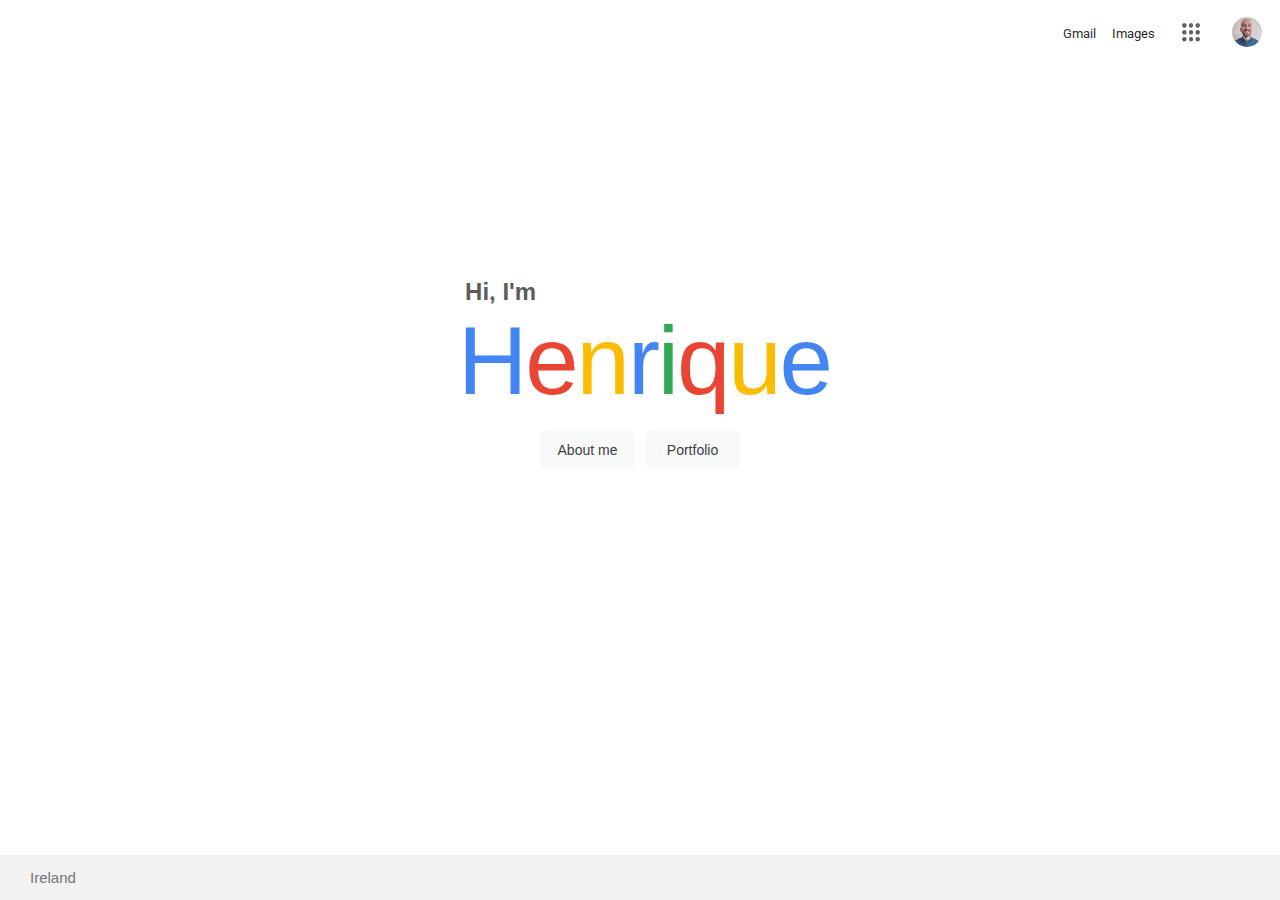
==== commit 2c6b5abd: "Fix minor bugs and spelling mistakes" ====
--- a/index.html
+++ b/index.html
@@ -5,7 +5,7 @@
         <meta name="viewport" content="width=device-width, initial-scale=1.0" />
         <meta http-equiv="X-UA-Compatible" content="ie=edge" />
         <meta name="description" content="A website to show my coding abilities, creativity and desire to work on Google" />
-        <link rel="shortcut icon" type="image/png" href="assets/media/favicon.svg" />
+        <link rel="shortcut icon" type="image/png" href="assets/media/favicon.png" />
         <link rel="stylesheet" href="assets/css/style.css" type="text/css" />
         <link rel="preconnect" href="https://fonts.gstatic.com" />
         <link href="https://fonts.googleapis.com/css2?family=Roboto:wght@400;500;600;700&display=swap" rel="stylesheet" />
@@ -32,7 +32,7 @@
                 <li class="uppercase"><a id="anchor-image" href="images.html">Images</a></li>
             </ul>
             <ul>
-                <li class="display-none-s"><a href="mailto:henrique.peeroni@gmail.com?subject=You are hired">Gmail</a></li>
+                <li class="display-none-s"><a href="mailto:henrique.peeroni@gmail.com?subject=We would like to schedule an interview">Gmail</a></li>
                 <li class="display-none-s"><a href="images.html">Images</a></li>
                 <li class="image-list display-none-s">
                     <a><img class="app-image" src="assets/media/apps.png" alt="Apps icon" /></a>
--- a/assets/css/style.css
+++ b/assets/css/style.css
@@ -38,7 +38,7 @@
     display: -webkit-box;
     display: -ms-flexbox;
     display: flex;
-    margin: 10px;
+    margin: 5px;
 }
 
 .container-navbar li {
